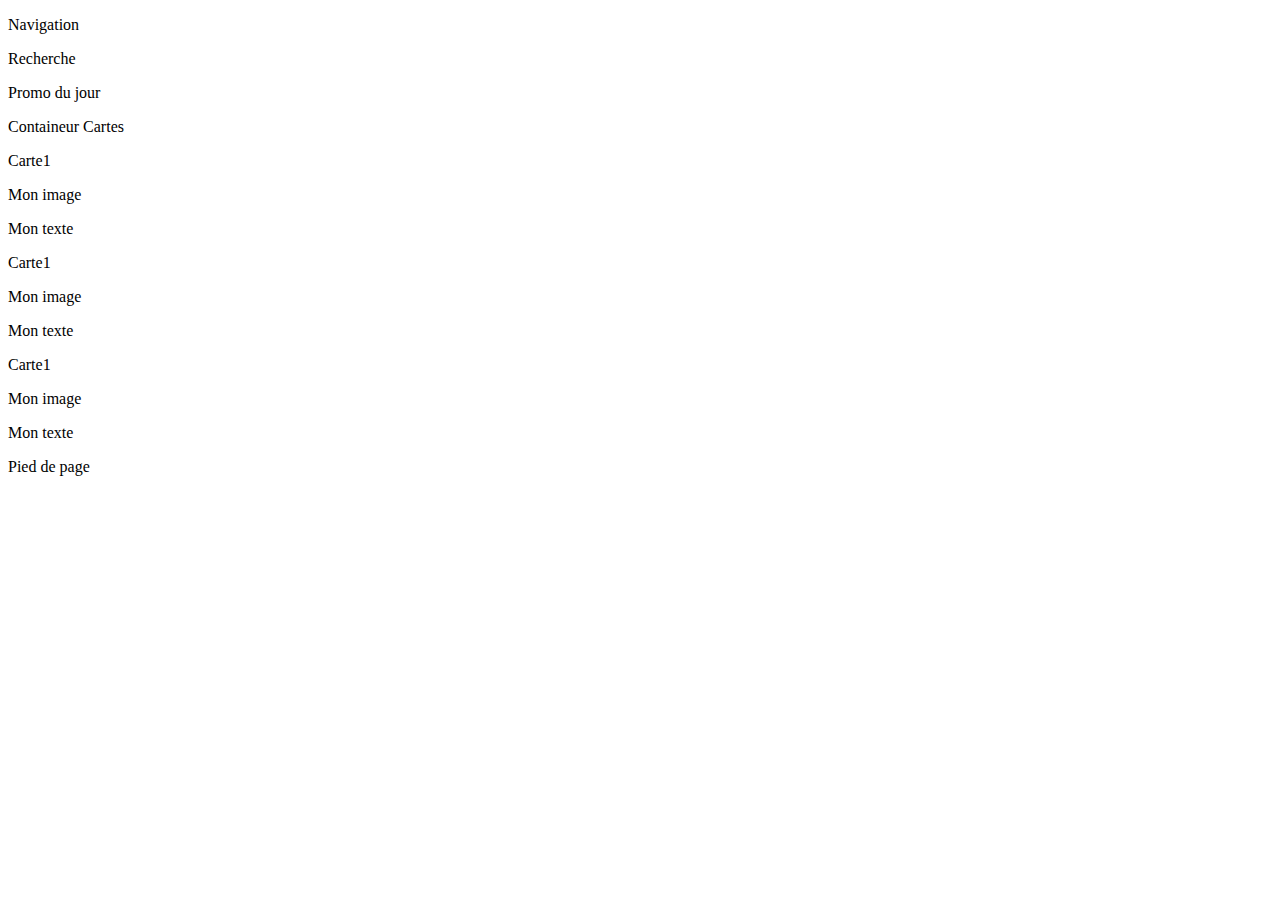
==== concevoir-2.html @ 0674b499 "index.html" ====
<!DOCTYPE html>
<html>

<head>
    <!-- réglons le problème des accents -->
    <meta charset="utf-8">
    <!-- titre du site -->
    <title>Site de tashi</title>
    <!-- inclure la feuille de style -->
    <link rel="stylesheet" media="screen" type="text/css" href="./concevoir2.css">
    <!-- viewport -->
    <meta name="viewport" content="width=device-width, initial-scale=1.0">
</head>

<body>
    <div id="nav"><p>Navigation</p></div>
    <div id="search"><p>Recherche</p></div>
    <div id="promodujour"><p>Promo du jour</p></div>
    <div id="containercartes">
        <p>Containeur Cartes</p>
        <!-- une carte -->
        <div class="carte">
            <p>Carte1</p>
            <div class="carteimage">
                <p>Mon image</p>
            </div>
            <div class="cartetexte">
                <p>Mon texte</p>
            </div>
        </div>
        <!-- une carte -->
        <div class="carte">
            <p>Carte1</p>
            <div class="carteimage">
                <p>Mon image</p>
            </div>
            <div class="cartetexte">
                <p>Mon texte</p>
            </div>
        </div>
        <!-- une carte -->
        <div class="carte">
            <p>Carte1</p>
            <div class="carteimage">
                <p>Mon image</p>
            </div>
            <div class="cartetexte">
                <p>Mon texte</p>
            </div>
        </div>

    </div>
    <div id="pieddepage"><p>Pied de page</p></div>

</body>

</html>
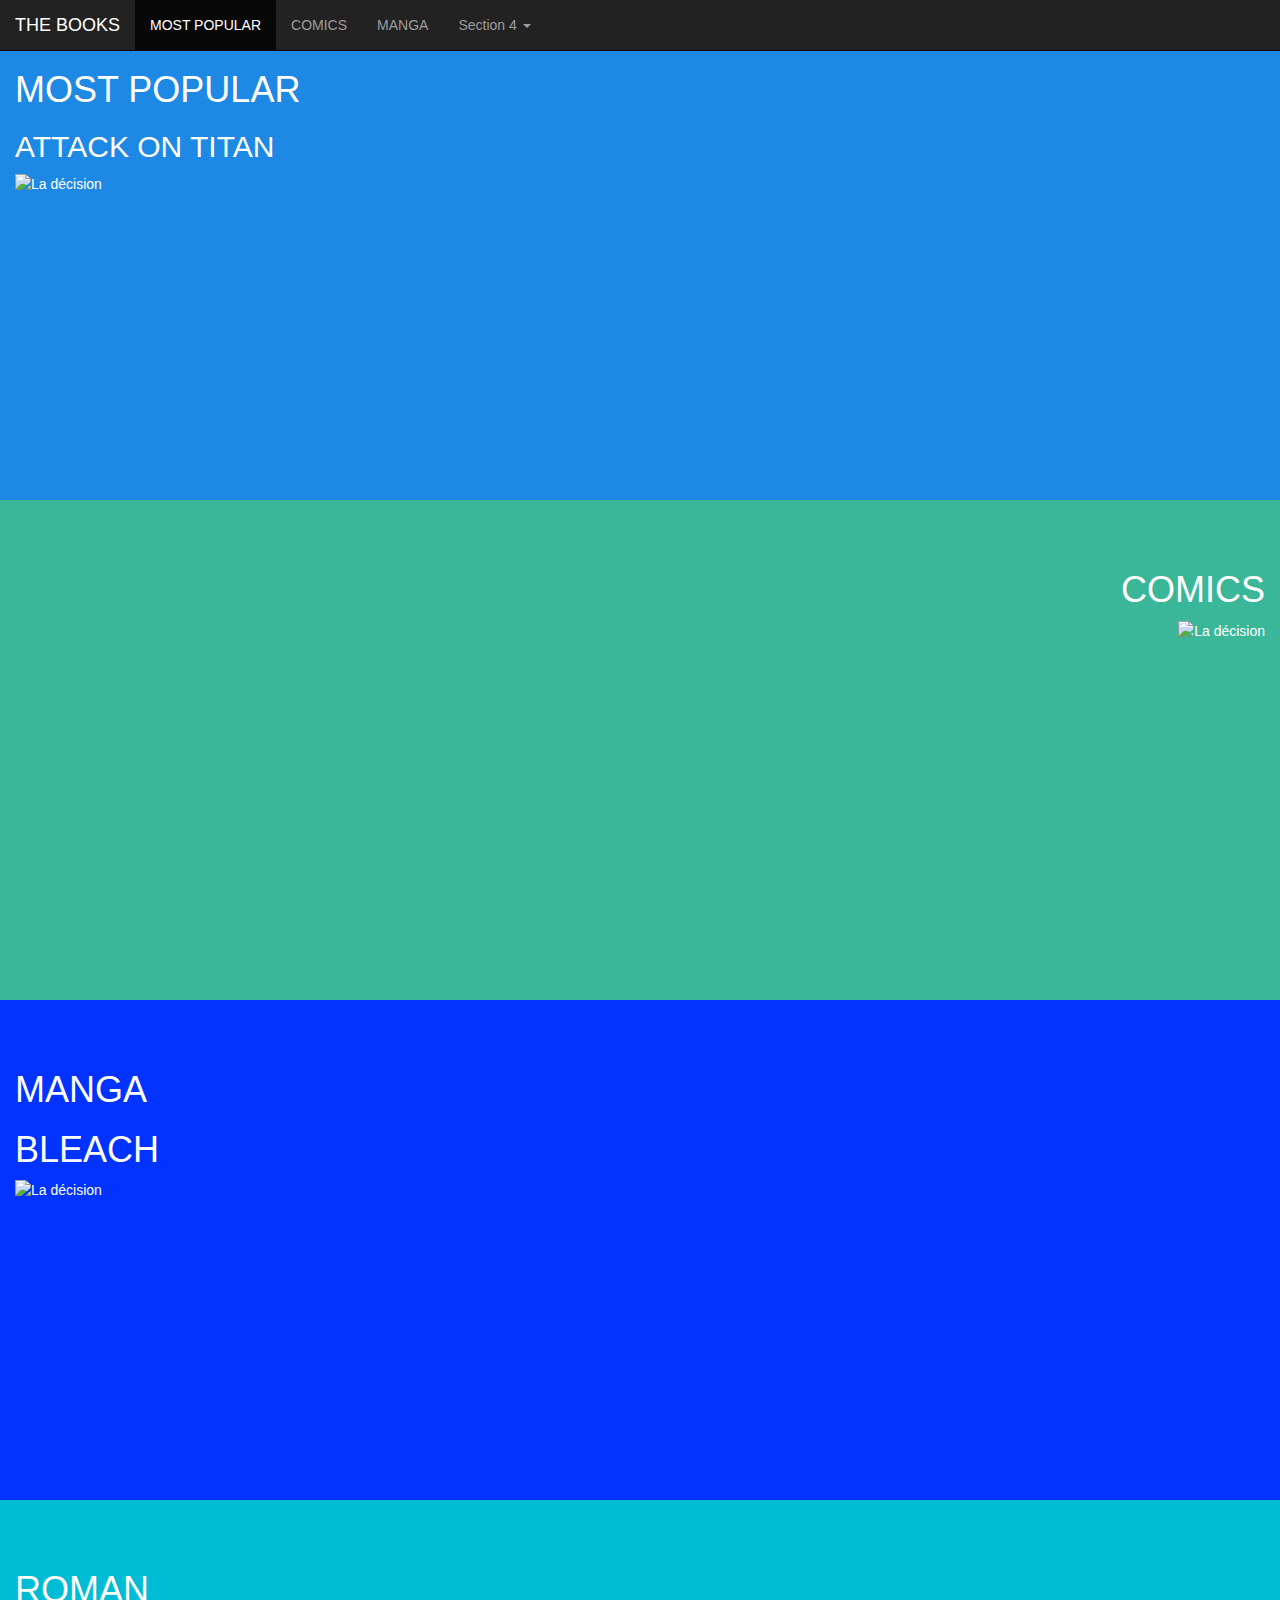
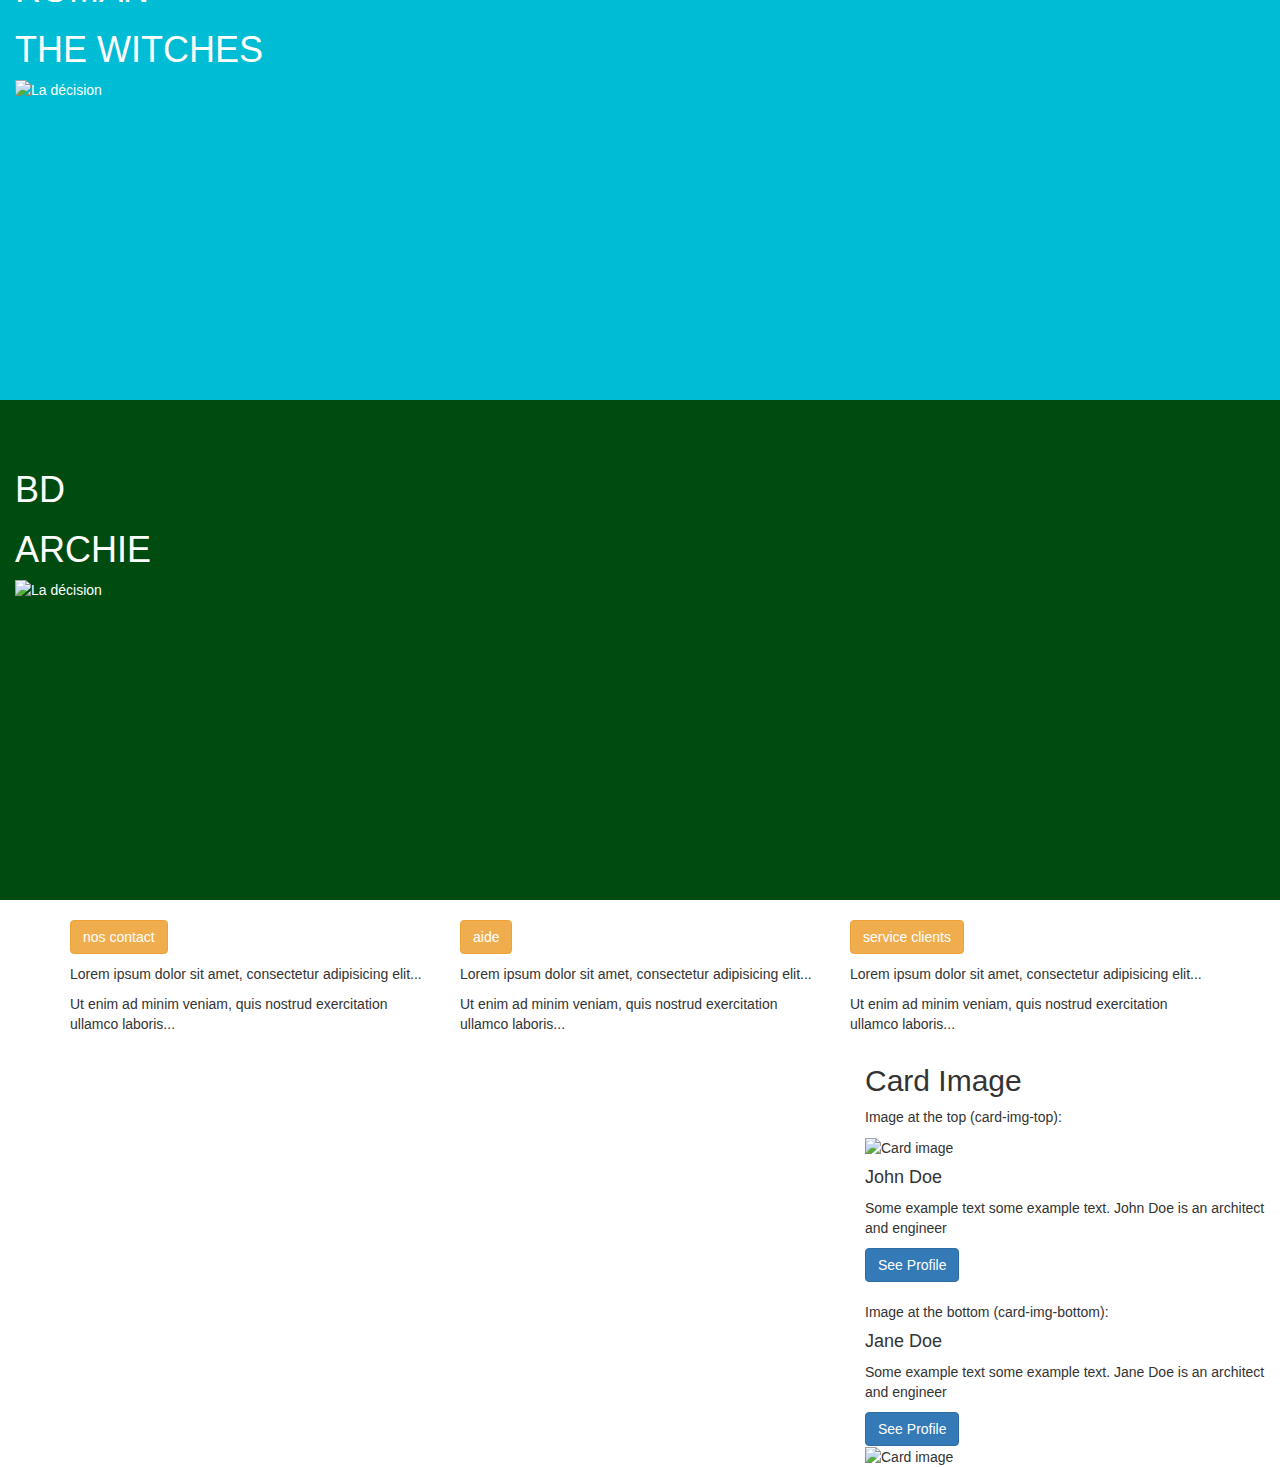
==== commit 2e2b1315: "index.html" ====
--- a/concevoir-2.html
+++ b/concevoir-2.html
@@ -1,57 +1,129 @@
 <!DOCTYPE html>
 <html>
+<head>
+  <title>THE BOOKS</title>
+  
+  
+  <meta charset="utf-8">
+  <meta name="viewport" content="width=device-width, initial-scale=1">
+  <link rel="stylesheet" href="https://maxcdn.bootstrapcdn.com/bootstrap/3.4.1/css/bootstrap.min.css">
+  <script src="https://ajax.googleapis.com/ajax/libs/jquery/3.5.1/jquery.min.js"></script>
+  <script src="https://maxcdn.bootstrapcdn.com/bootstrap/3.4.1/js/bootstrap.min.js"></script>
+  <style>
+  body {
+    position: relative; 
+  }
+  #section1 {padding-top:50px;height:500px;color: #fff; background-color: #1E88E5;}
+  #section2 {padding-top:50px;height:500px;color: #fff; background-color: #3ab798;}
+  #section3 {padding-top:50px;height:500px;color: #fff; background-color: #0033ff;}
+  #section41 {padding-top:50px;height:500px;color: #fff; background-color: #00bcd4;}
+  #section42 {padding-top:50px;height:500px;color: #fff; background-color: #004b10;}
+  </style>
+</head>
+<body data-spy="scroll" data-target=".navbar" data-offset="50">
+ 
+<nav class="navbar navbar-inverse navbar-fixed-top">
+  <div class="container-fluid">
+    <div class="navbar-header">
+        <button type="button" class="navbar-toggle" data-toggle="collapse" data-target="#myNavbar">
+          <span class="icon-bar"></span>
+          <span class="icon-bar"></span>
+          <span class="icon-bar"></span>                        
+      </button>
+      <a class="navbar-brand" href="#">THE BOOKS</a>
+    </div>
+    <div>
+      <div class="collapse navbar-collapse" id="myNavbar">
+        <ul class="nav navbar-nav">
+          <li><a href="#section1">MOST POPULAR</a></li>
+          <li><a href="#section2">COMICS</a></li>
+          <li><a href="#section3">MANGA</a></li>
+          <li class="dropdown"><a class="dropdown-toggle" data-toggle="dropdown" href="#">Section 4 <span class="caret"></span></a>
+            <ul class="dropdown-menu">
+              <li><a href="#section41">ROMAN</a></li>
+              <li><a href="#section42">BD</a></li>
+            </ul>
+          </li>
+        </ul>
+      </div>
+    </div>
+  </div>
+</nav>    
 
-<head>
-    <!-- réglons le problème des accents -->
-    <meta charset="utf-8">
-    <!-- titre du site -->
-    <title>Site de tashi</title>
-    <!-- inclure la feuille de style -->
-    <link rel="stylesheet" media="screen" type="text/css" href="./concevoir2.css">
-    <!-- viewport -->
-    <meta name="viewport" content="width=device-width, initial-scale=1.0">
-</head>
+<div id="section1" class="container-fluid">
+  <h1>MOST POPULAR</h1>
+  <div class="column">
+    <h2>ATTACK ON TITAN</h2>
+  </div>
+  
+  <img src="https://pbs.twimg.com/media/EoDvNMeUwAMsR7w.jpg" width="200" height="250" alt="La décision">
 
-<body>
-    <div id="nav"><p>Navigation</p></div>
-    <div id="search"><p>Recherche</p></div>
-    <div id="promodujour"><p>Promo du jour</p></div>
-    <div id="containercartes">
-        <p>Containeur Cartes</p>
-        <!-- une carte -->
-        <div class="carte">
-            <p>Carte1</p>
-            <div class="carteimage">
-                <p>Mon image</p>
-            </div>
-            <div class="cartetexte">
-                <p>Mon texte</p>
-            </div>
-        </div>
-        <!-- une carte -->
-        <div class="carte">
-            <p>Carte1</p>
-            <div class="carteimage">
-                <p>Mon image</p>
-            </div>
-            <div class="cartetexte">
-                <p>Mon texte</p>
-            </div>
-        </div>
-        <!-- une carte -->
-        <div class="carte">
-            <p>Carte1</p>
-            <div class="carteimage">
-                <p>Mon image</p>
-            </div>
-            <div class="cartetexte">
-                <p>Mon texte</p>
-            </div>
-        </div>
+  
+  </div>
+</div>
+<div align="right">
+<div id="section2" class="container-fluid">
+  <h1>COMICS</h1>
+  <img src="https://kbimages1-a.akamaihd.net/40a79dd3-57a5-4675-8b38-2ee85e84b077/1200/1200/False/archie-comics-double-digest-271.jpg" width="200" height="250" alt="La décision">
+</div>
+</div>
+<div id="section3" class="container-fluid">
+  <h1>MANGA</h1>
+  <h1>BLEACH</h1>
+  <img src="https://static.wikia.nocookie.net/bleach/images/4/4e/MangaVolume45Cover.png/revision/latest?cb=20160830194718&path-prefix=en" width="200" height="250" alt="La décision">
+</div>
+<div id="section41" class="container-fluid">
+  <h1>ROMAN</h1>
+  <h1>THE WITCHES </h1>
+  <img src="https://www.iaminprint.co.uk/wp-content/uploads/2019/10/Screenshot-2019-10-28-at-18.28.11.png" width="250" height="300" alt="La décision">
+</div>
+<div id="section42" class="container-fluid">
+  <h1>BD</h1>
+  <h1>ARCHIE</h1>
+  <img src="https://images-na.ssl-images-amazon.com/images/I/71GIFM5w-hL.jpg" width="200" height="250" alt="La décision">
+</div>
+<div class="container mt-5">
+  <div class="row">
+    <div class="col-sm-4">
+      <h3><button type="button" class="btn btn-warning">nos contact</button></h3>
+      <p>Lorem ipsum dolor sit amet, consectetur adipisicing elit...</p>
+      <p>Ut enim ad minim veniam, quis nostrud exercitation ullamco laboris...</p>
+    </div>
+    <div class="col-sm-4">
+      <h3><button type="button" class="btn btn-warning">aide</button></h3>
+      <p>Lorem ipsum dolor sit amet, consectetur adipisicing elit...</p>
+      <p>Ut enim ad minim veniam, quis nostrud exercitation ullamco laboris...</p>
+    </div>
+    <div class="col-sm-4">
+      <h3><button type="button" class="btn btn-warning">service clients</button></h3>        
+      <p>Lorem ipsum dolor sit amet, consectetur adipisicing elit...</p>
+      <p>Ut enim ad minim veniam, quis nostrud exercitation ullamco laboris...</p>
 
+      <div class="container mt-3">
+  <h2>Card Image</h2>
+  <p>Image at the top (card-img-top):</p>
+  <div class="card" style="width:400px">
+    <img class="card-img-top" src="../bootstrap4/img_avatar1.png" alt="Card image" style="width:100%">
+    <div class="card-body">
+      <h4 class="card-title">John Doe</h4>
+      <p class="card-text">Some example text some example text. John Doe is an architect and engineer</p>
+      <a href="#" class="btn btn-primary">See Profile</a>
     </div>
-    <div id="pieddepage"><p>Pied de page</p></div>
-
+  </div>
+  <br>
+  
+  <p>Image at the bottom (card-img-bottom):</p>
+  <div class="card" style="width:400px">
+    <div class="card-body">
+      <h4 class="card-title">Jane Doe</h4>
+      <p class="card-text">Some example text some example text. Jane Doe is an architect and engineer</p>
+      <a href="#" class="btn btn-primary">See Profile</a>
+    </div>
+    <img class="card-img-bottom" src="../bootstrap4/img_avatar6.png" alt="Card image" style="width:100%">
+  </div>
+</div>
+    </div>
+  </div>
+</div>
 </body>
-
-</html>+ </html>